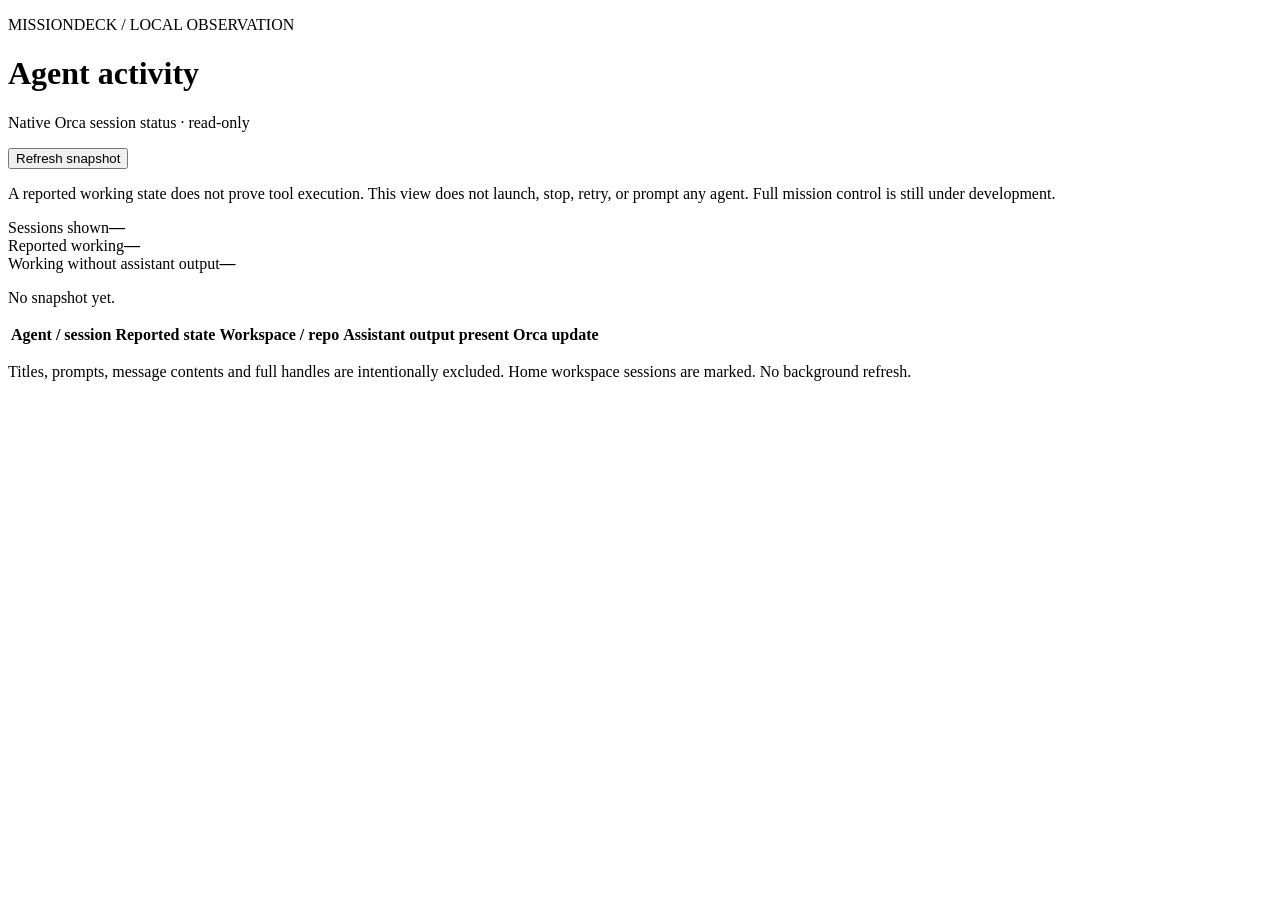
==== app/static/monitor.html @ 9f92db78 "Add read-only Orca session monitor and prevent startup dispatch" ====
<!doctype html>
<html lang="en">
<head>
<meta charset="utf-8">
<meta name="viewport" content="width=device-width, initial-scale=1">
<title>MissionDeck | Live monitor</title>
<link rel="stylesheet" href="/static/monitor.css">
<script src="/static/monitor.js" defer></script>
</head>
<body>
<main>
<header><div><p class="eyebrow">MISSIONDECK / LOCAL OBSERVATION</p><h1>Agent activity</h1><p class="muted">Native Orca session status · read-only</p></div><button id="refresh" type="button">Refresh snapshot</button></header>
<p class="notice">A reported working state does not prove tool execution. This view does not launch, stop, retry, or prompt any agent. Full mission control is still under development.</p>
<div class="metrics" aria-label="Snapshot counts">
<section><span>Sessions shown</span><strong id="count">—</strong></section>
<section><span>Reported working</span><strong id="working">—</strong></section>
<section><span>Working without assistant output</span><strong id="silent">—</strong></section>
</div>
<p id="status" role="status" aria-live="polite">No snapshot yet.</p>
<div class="table-wrap"><table><thead><tr><th scope="col">Agent / session</th><th scope="col">Reported state</th><th scope="col">Workspace / repo</th><th scope="col">Assistant output present</th><th scope="col">Orca update</th></tr></thead><tbody id="sessions"></tbody></table></div>
<p class="muted">Titles, prompts, message contents and full handles are intentionally excluded. Home workspace sessions are marked. No background refresh.</p>
</main>
</body>
</html>
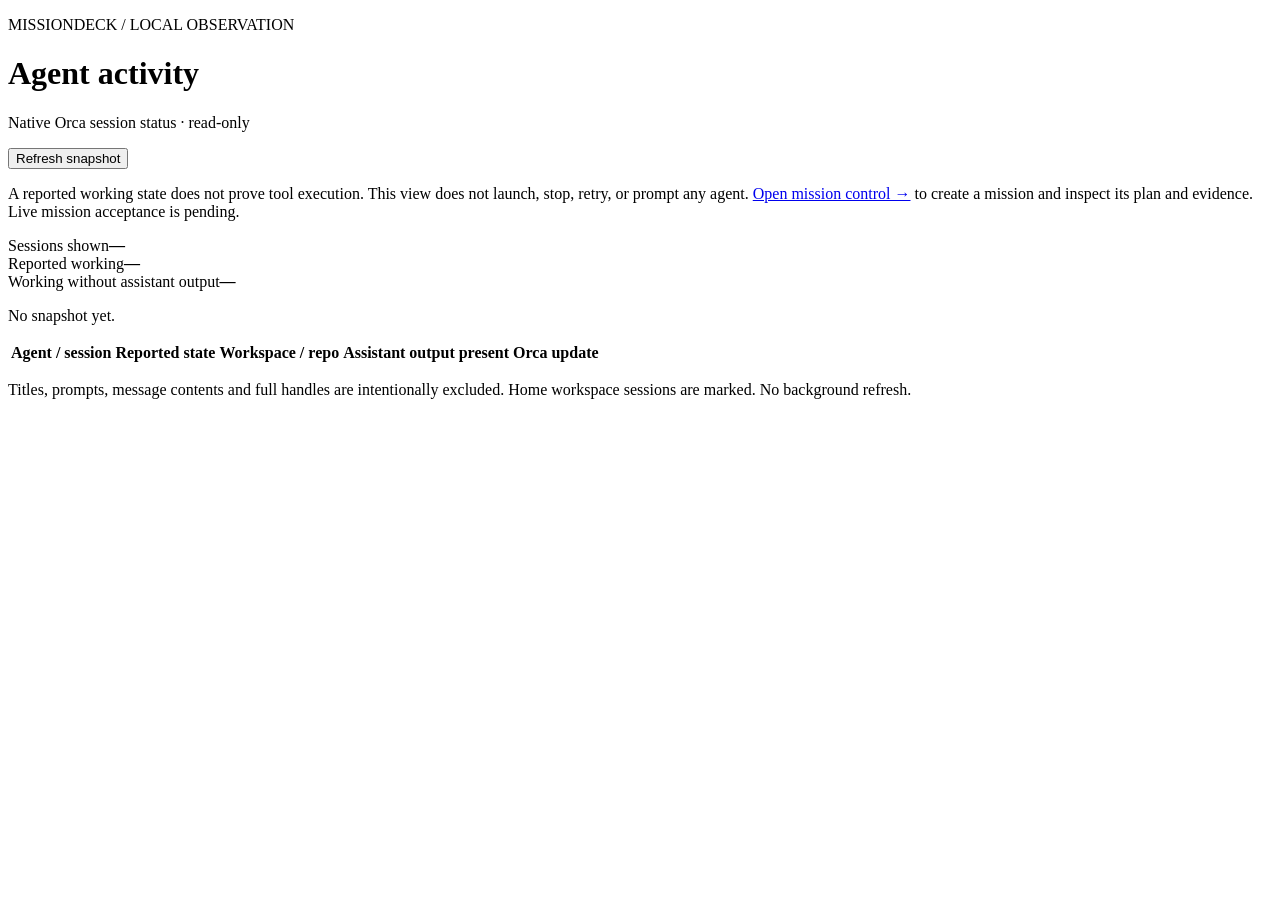
==== commit 5aa8e889: "Restore API-backed mission UI and enforce dispatch preflight guards" ====
--- a/app/static/monitor.html
+++ b/app/static/monitor.html
@@ -10,7 +10,7 @@
 <body>
 <main>
 <header><div><p class="eyebrow">MISSIONDECK / LOCAL OBSERVATION</p><h1>Agent activity</h1><p class="muted">Native Orca session status · read-only</p></div><button id="refresh" type="button">Refresh snapshot</button></header>
-<p class="notice">A reported working state does not prove tool execution. This view does not launch, stop, retry, or prompt any agent. Full mission control is still under development.</p>
+<p class="notice">A reported working state does not prove tool execution. This view does not launch, stop, retry, or prompt any agent. <a href="/index.html">Open mission control →</a> to create a mission and inspect its plan and evidence. Live mission acceptance is pending.</p>
 <div class="metrics" aria-label="Snapshot counts">
 <section><span>Sessions shown</span><strong id="count">—</strong></section>
 <section><span>Reported working</span><strong id="working">—</strong></section>
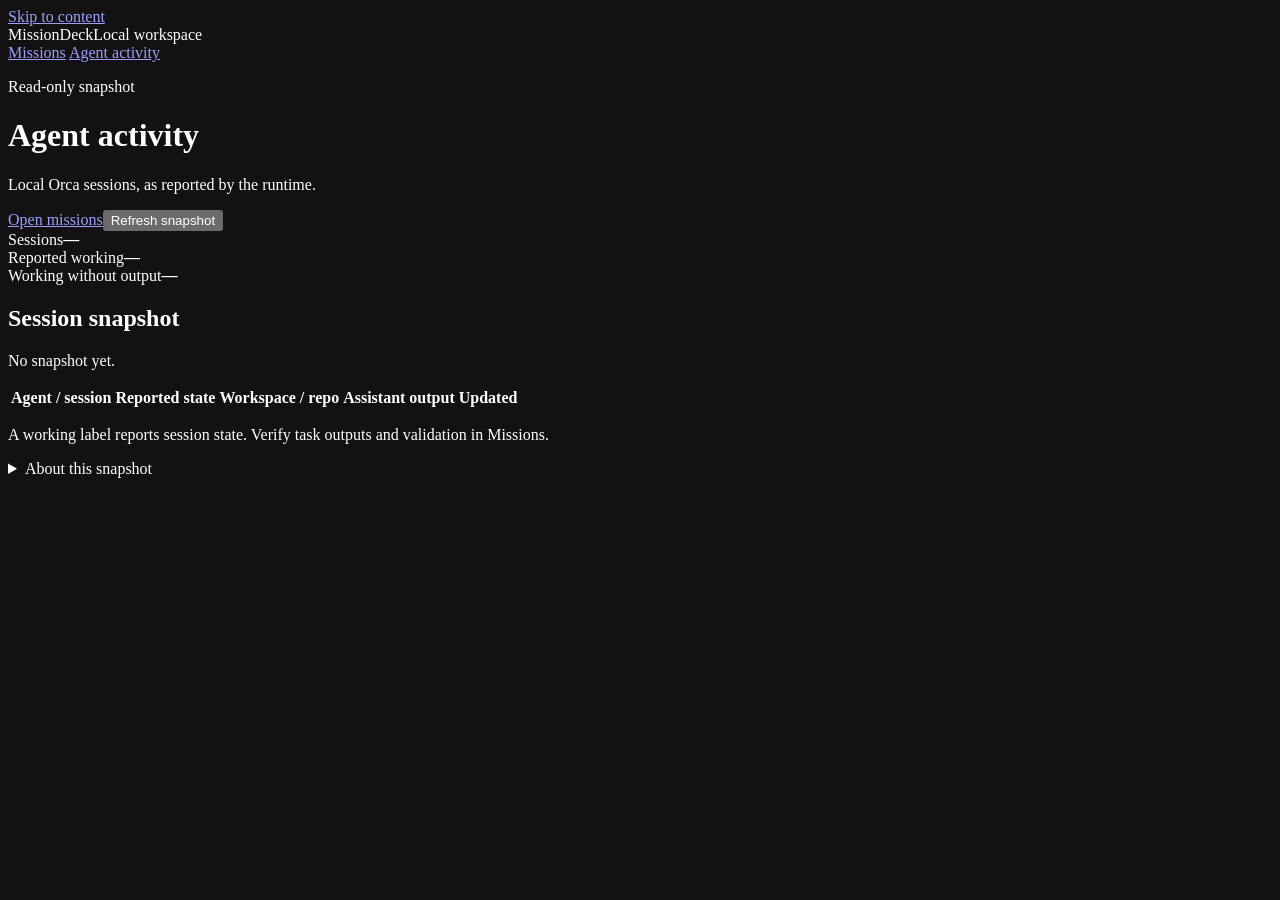
==== commit 0e48dd1d: "Build a readable workflow canvas with manual blocks and versioned plan editing" ====
--- a/app/static/monitor.html
+++ b/app/static/monitor.html
@@ -1,24 +1,45 @@
 <!doctype html>
 <html lang="en">
 <head>
-<meta charset="utf-8">
-<meta name="viewport" content="width=device-width, initial-scale=1">
-<title>MissionDeck | Live monitor</title>
-<link rel="stylesheet" href="/static/monitor.css">
-<script src="/static/monitor.js" defer></script>
+  <meta charset="utf-8">
+  <meta name="viewport" content="width=device-width, initial-scale=1">
+  <meta name="color-scheme" content="dark">
+  <title>MissionDeck | Agent activity</title>
+  <link rel="stylesheet" href="/static/theme.css">
+  <link rel="stylesheet" href="/static/styles.css">
+  <link rel="stylesheet" href="/static/monitor.css">
+  <script src="/static/monitor.js" defer></script>
 </head>
 <body>
-<main>
-<header><div><p class="eyebrow">MISSIONDECK / LOCAL OBSERVATION</p><h1>Agent activity</h1><p class="muted">Native Orca session status · read-only</p></div><button id="refresh" type="button">Refresh snapshot</button></header>
-<p class="notice">A reported working state does not prove tool execution. This view does not launch, stop, retry, or prompt any agent. <a href="/index.html">Open mission control →</a> to create a mission and inspect its plan and evidence. Live mission acceptance is pending.</p>
-<div class="metrics" aria-label="Snapshot counts">
-<section><span>Sessions shown</span><strong id="count">—</strong></section>
-<section><span>Reported working</span><strong id="working">—</strong></section>
-<section><span>Working without assistant output</span><strong id="silent">—</strong></section>
-</div>
-<p id="status" role="status" aria-live="polite">No snapshot yet.</p>
-<div class="table-wrap"><table><thead><tr><th scope="col">Agent / session</th><th scope="col">Reported state</th><th scope="col">Workspace / repo</th><th scope="col">Assistant output present</th><th scope="col">Orca update</th></tr></thead><tbody id="sessions"></tbody></table></div>
-<p class="muted">Titles, prompts, message contents and full handles are intentionally excluded. Home workspace sessions are marked. No background refresh.</p>
-</main>
+  <a class="skip-link" href="#main">Skip to content</a>
+  <div class="app monitor-app">
+    <aside class="rail" aria-label="Primary">
+      <div class="rail-brand"><span class="rail-mark" aria-hidden="true"></span><div class="rail-brand-text"><span class="rail-title">MissionDeck</span><span class="rail-sub">Local workspace</span></div></div>
+      <nav class="rail-nav" aria-label="Views">
+        <a class="nav-item" href="/index.html">Missions</a>
+        <a class="nav-item is-active" href="/monitor.html" aria-current="page">Agent activity</a>
+      </nav>
+      <p class="rail-status">Read-only snapshot</p>
+    </aside>
+    <div class="workspace">
+      <header class="topbar">
+        <div><h1 class="page-title">Agent activity</h1><p class="page-sub">Local Orca sessions, as reported by the runtime.</p></div>
+        <div class="topbar-right"><a class="btn btn--primary" href="/index.html">Open missions</a><button id="refresh" class="btn btn--ghost" type="button">Refresh snapshot</button></div>
+      </header>
+      <main id="main" class="main monitor-main" tabindex="-1">
+        <div class="metrics" aria-label="Snapshot counts">
+          <section><span>Sessions</span><strong id="count">—</strong></section>
+          <section><span>Reported working</span><strong id="working">—</strong></section>
+          <section><span>Working without output</span><strong id="silent">—</strong></section>
+        </div>
+        <div class="snapshot-heading"><h2>Session snapshot</h2><p id="status" role="status" aria-live="polite">No snapshot yet.</p></div>
+        <div class="table-wrap" role="region" aria-label="Agent session table" tabindex="0">
+          <table><thead><tr><th scope="col">Agent / session</th><th scope="col">Reported state</th><th scope="col">Workspace / repo</th><th scope="col">Assistant output</th><th scope="col">Updated</th></tr></thead><tbody id="sessions"></tbody></table>
+        </div>
+        <p class="monitor-note">A working label reports session state. Verify task outputs and validation in Missions.</p>
+        <details class="monitor-details"><summary>About this snapshot</summary><p>Refresh reads session metadata and does not launch workers. Titles, prompts, messages and full handles are excluded. Home workspaces are marked. Live mission acceptance remains pending.</p></details>
+      </main>
+    </div>
+  </div>
 </body>
 </html>
